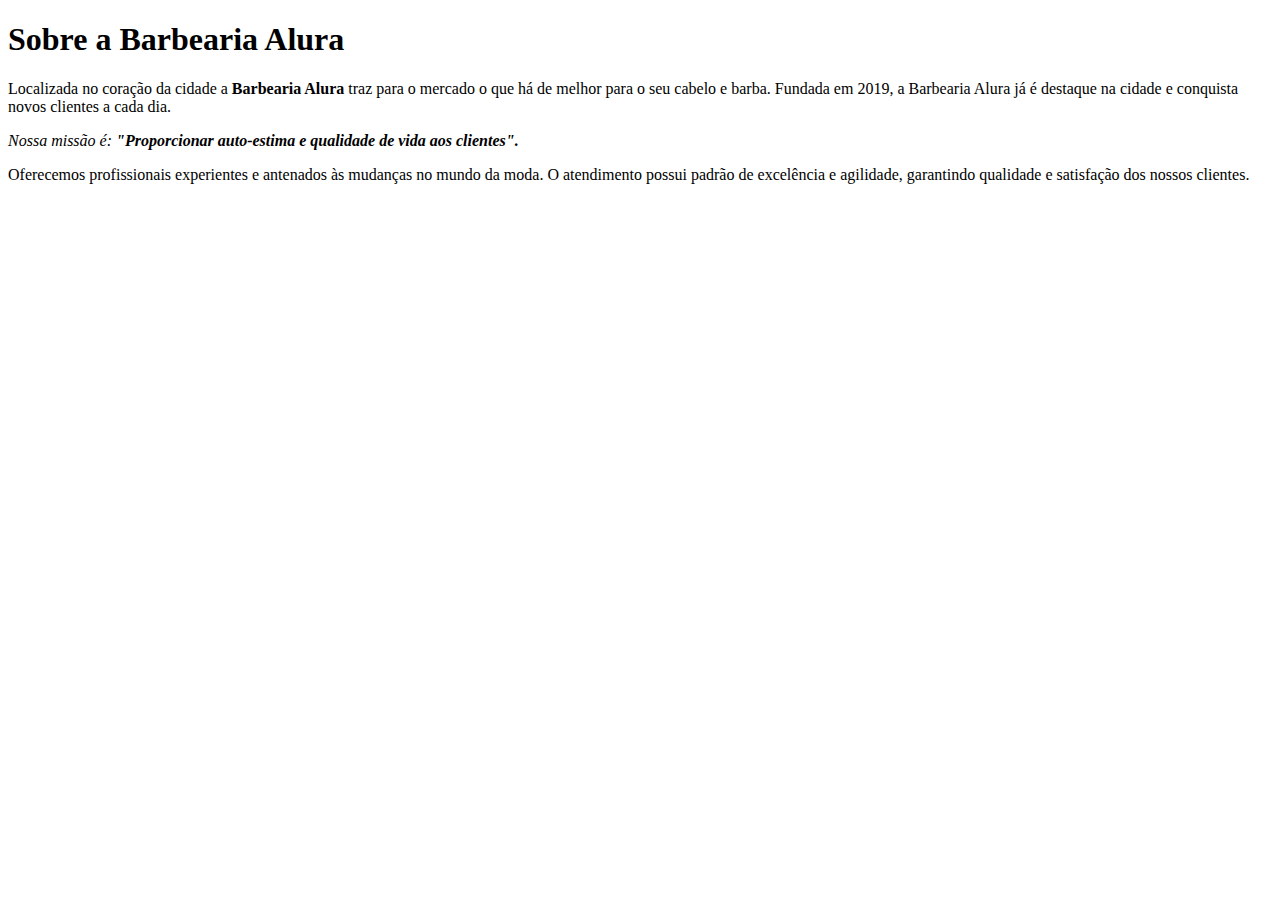
==== index.html @ 858ca33f "Atividades 1 e 2" ====
<!DOCTYPE html>

<html lang="pt-br">

    <head>
        <meta charset="UTF-8" >
        <title>Barberia Alura</title>
    </head>
    
    <body>
        <h1>Sobre a Barbearia Alura</h1>

        <p>Localizada no coração da cidade a <strong>Barbearia Alura</strong> traz para o mercado o que há de melhor para o seu cabelo e barba. Fundada em 2019, a Barbearia Alura já é destaque na cidade e conquista novos clientes a cada dia.</p>

        <p><em>Nossa missão é: <strong>"Proporcionar auto-estima e qualidade de vida aos clientes".</strong></em></p>

        <p>Oferecemos profissionais experientes e antenados às mudanças no mundo da moda. O atendimento possui padrão de excelência e agilidade, garantindo qualidade e satisfação dos nossos clientes.</p>
    </body>

</html>
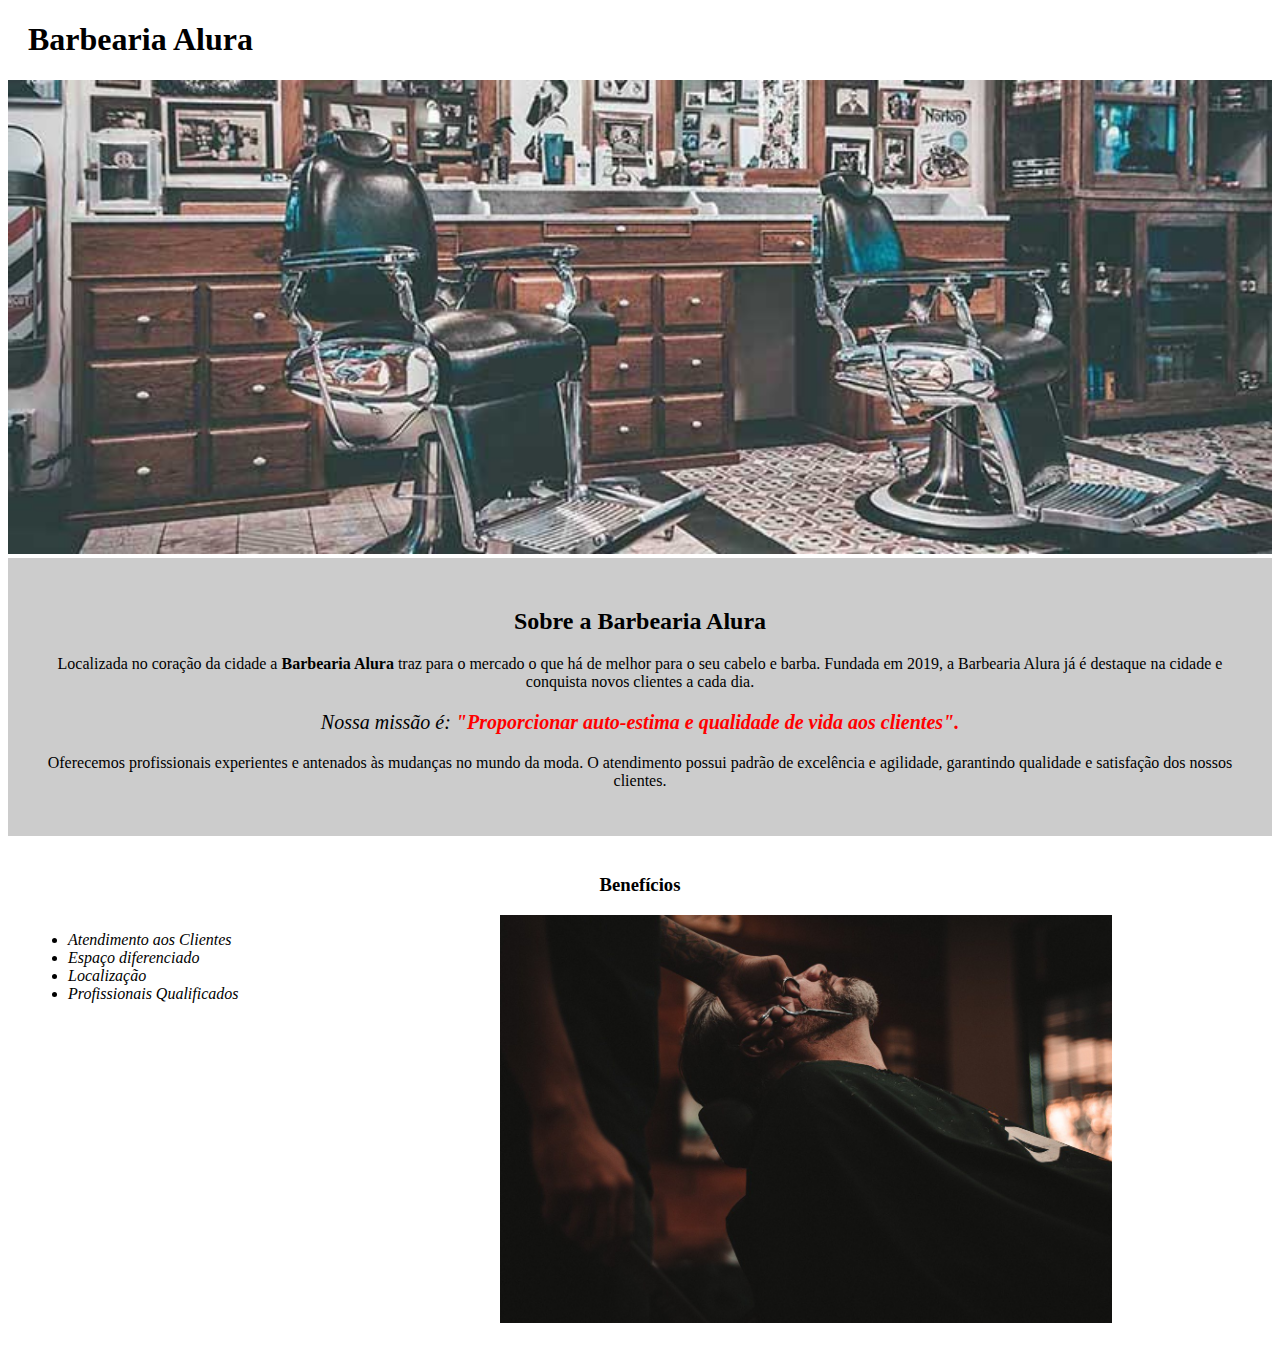
==== commit 6b6616e5: "Curso: "HTML5 e CSS3 parte 1" - FINALIZADO" ====
--- a/index.html
+++ b/index.html
@@ -5,16 +5,37 @@
     <head>
         <meta charset="UTF-8" >
         <title>Barberia Alura</title>
+        <link rel="stylesheet" href="style.css">
     </head>
     
     <body>
-        <h1>Sobre a Barbearia Alura</h1>
+        <header>
+            <h1 class="titulo-principal">Barbearia Alura</h1>
+        </header>
 
-        <p>Localizada no coração da cidade a <strong>Barbearia Alura</strong> traz para o mercado o que há de melhor para o seu cabelo e barba. Fundada em 2019, a Barbearia Alura já é destaque na cidade e conquista novos clientes a cada dia.</p>
+        <img id="banner" src="banner.jpg">  
 
-        <p><em>Nossa missão é: <strong>"Proporcionar auto-estima e qualidade de vida aos clientes".</strong></em></p>
+        <div class="principal">
+            <h2 class="titulo-centralizado">Sobre a Barbearia Alura</h2>
+    
+            <p>Localizada no coração da cidade a <strong>Barbearia Alura</strong> traz para o mercado o que há de melhor para o seu cabelo e barba. Fundada em 2019, a Barbearia Alura já é destaque na cidade e conquista novos clientes a cada dia.</p>
+    
+            <p id="missao"><em>Nossa missão é: <strong>"Proporcionar auto-estima e qualidade de vida aos clientes".</strong></em></p>
+    
+            <p>Oferecemos profissionais experientes e antenados às mudanças no mundo da moda. O atendimento possui padrão de excelência e agilidade, garantindo qualidade e satisfação dos nossos clientes.</p>
+        </div>
 
-        <p>Oferecemos profissionais experientes e antenados às mudanças no mundo da moda. O atendimento possui padrão de excelência e agilidade, garantindo qualidade e satisfação dos nossos clientes.</p>
+        <div class="beneficios">
+            <h3 class="titulo-centralizado">Benefícios</h3>
+            <ul>
+                <li class="itens">Atendimento aos Clientes</li>
+                <li class="itens">Espaço diferenciado</li>
+                <li class="itens">Localização</li>
+                <li class="itens">Profissionais Qualificados</li>
+            </ul>    
+            <img src="beneficios.jpg" class="img_beneficios">
+        </div>
+
     </body>
 
 </html>--- a/style.css
+++ b/style.css
@@ -0,0 +1,52 @@
+body {
+    
+}
+
+#banner {
+    width: 100%;
+}
+
+.principal {
+    background: #CCCCCC;
+    padding: 30px;
+}
+
+.titulo-principal {
+    padding-left: 20px;
+}
+
+.titulo-centralizado {
+    text-align: center;
+}
+
+p {
+    text-align: center;
+}
+
+#missao {
+    font-size: 20px;
+}
+
+em strong {
+    color: red; /* #FF0000 -- rgb(255,0,0) */
+}
+
+.itens {
+    font-style: italic;
+}
+
+.beneficios {
+    background: #FFFFFF;
+    padding: 20px;
+}
+
+ul {
+    display: inline-block;
+    vertical-align: top;
+    width: 20%;
+    margin-right: 15%;
+}
+
+.img_beneficios {
+    width: 50%;
+}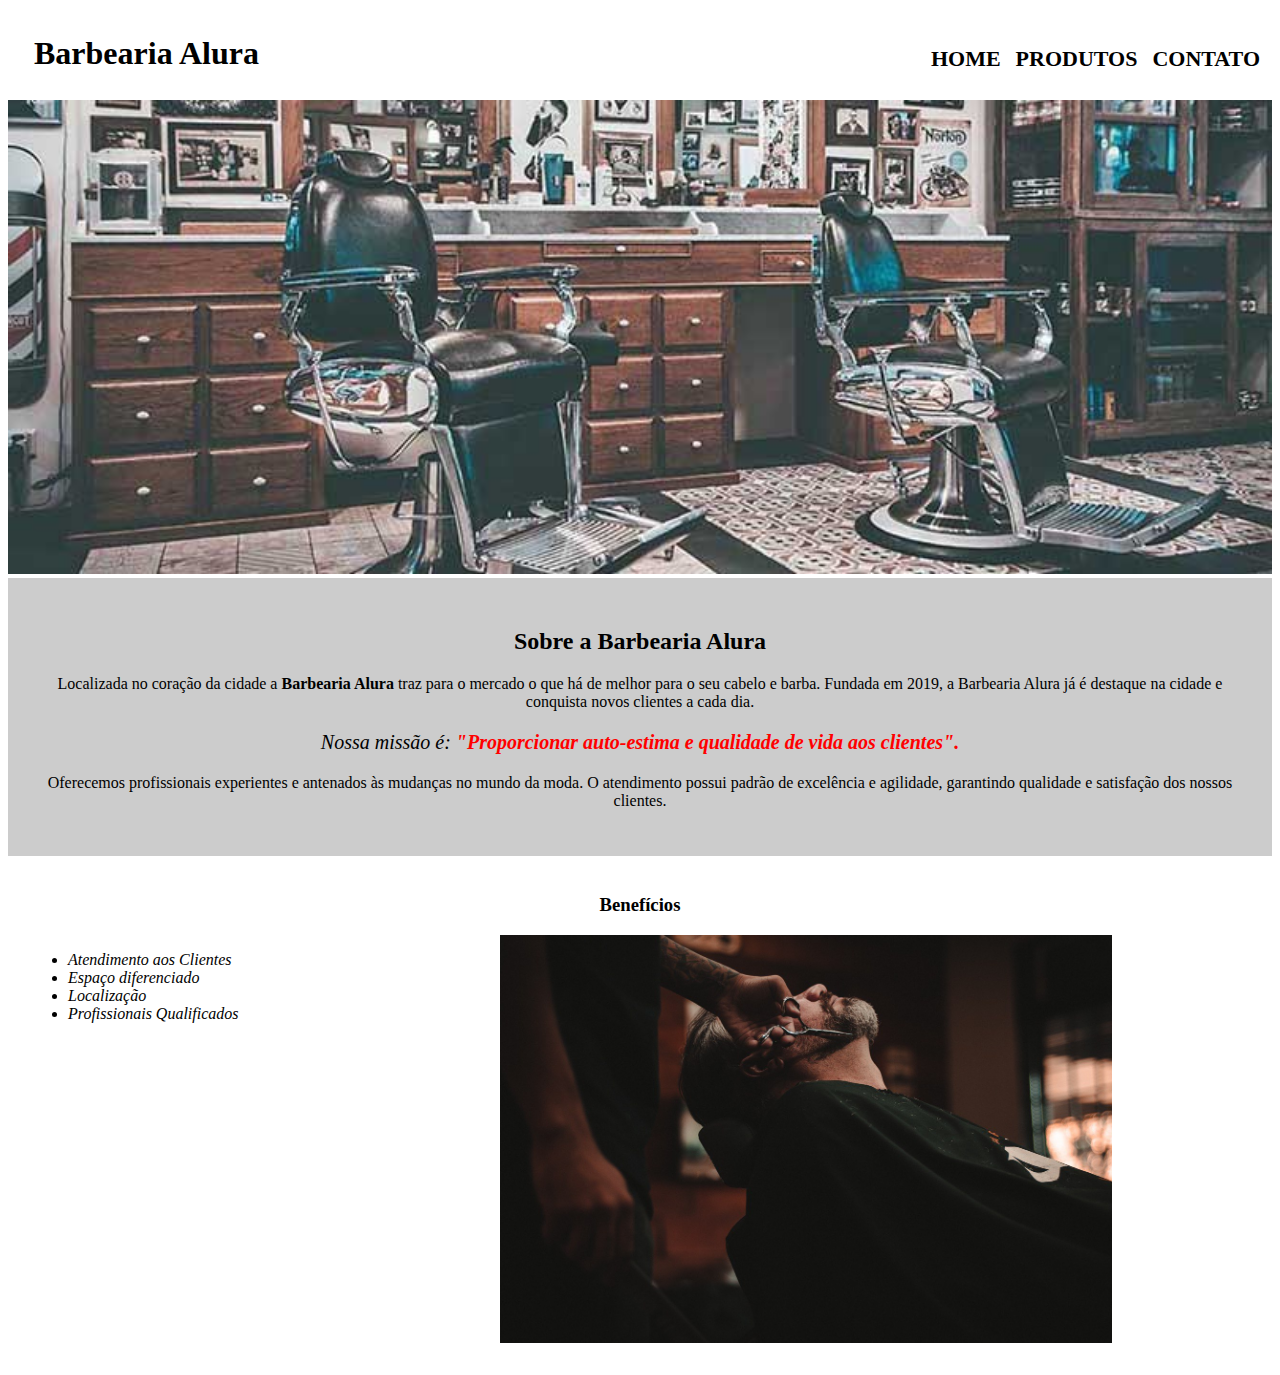
==== commit 94f9a425: "Curso: "HTML5 e CSS3 parte 2" - FINALIZADO" ====
--- a/index.html
+++ b/index.html
@@ -11,6 +11,15 @@
     <body>
         <header>
             <h1 class="titulo-principal">Barbearia Alura</h1>
+            <div class="caixa">
+                <nav>
+                    <ul>
+                        <li><a href="index.html">Home</a></li>
+                        <li><a href="produtos.html">Produtos</a></li>
+                        <li><a href="contato.html">Contato</a></li>
+                    </ul>
+                </nav>
+            </div>
         </header>
 
         <img id="banner" src="banner.jpg">  
--- a/style.css
+++ b/style.css
@@ -1,5 +1,39 @@
+/*
 body {
     
+}
+*/
+header {
+    padding: 6px;
+}
+
+nav {
+    position: absolute;
+    top: 10px;
+    right: 0;
+}
+
+nav ul {
+    display: flex;
+    padding: 20px;
+}
+
+nav li {
+    display: inline;
+    margin: 0 0 0 15px;
+}
+
+nav a {
+    text-transform: uppercase;
+    color: black;
+    font-weight: bold;
+    font-size: 22px;
+    text-decoration: none;
+}
+
+nav a:hover {
+    color: #C78C19;
+    text-decoration: underline;
 }
 
 #banner {
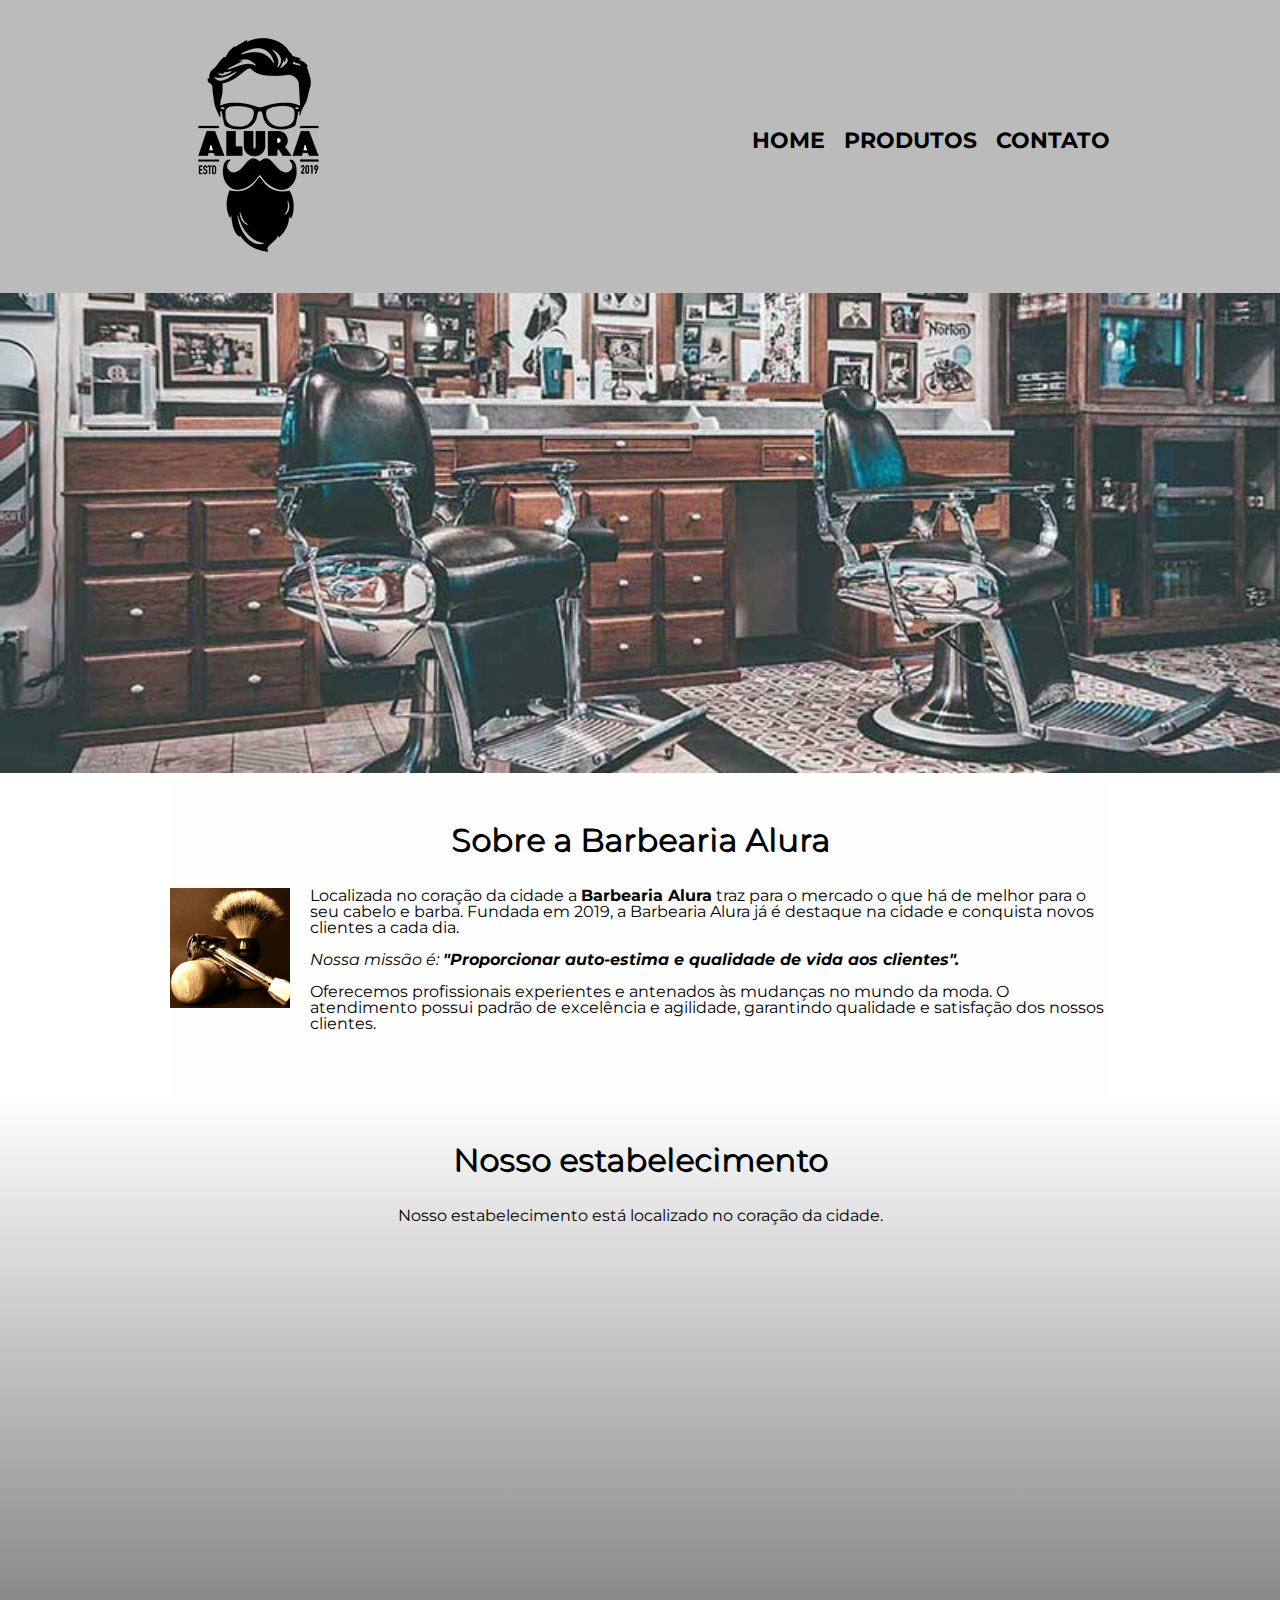
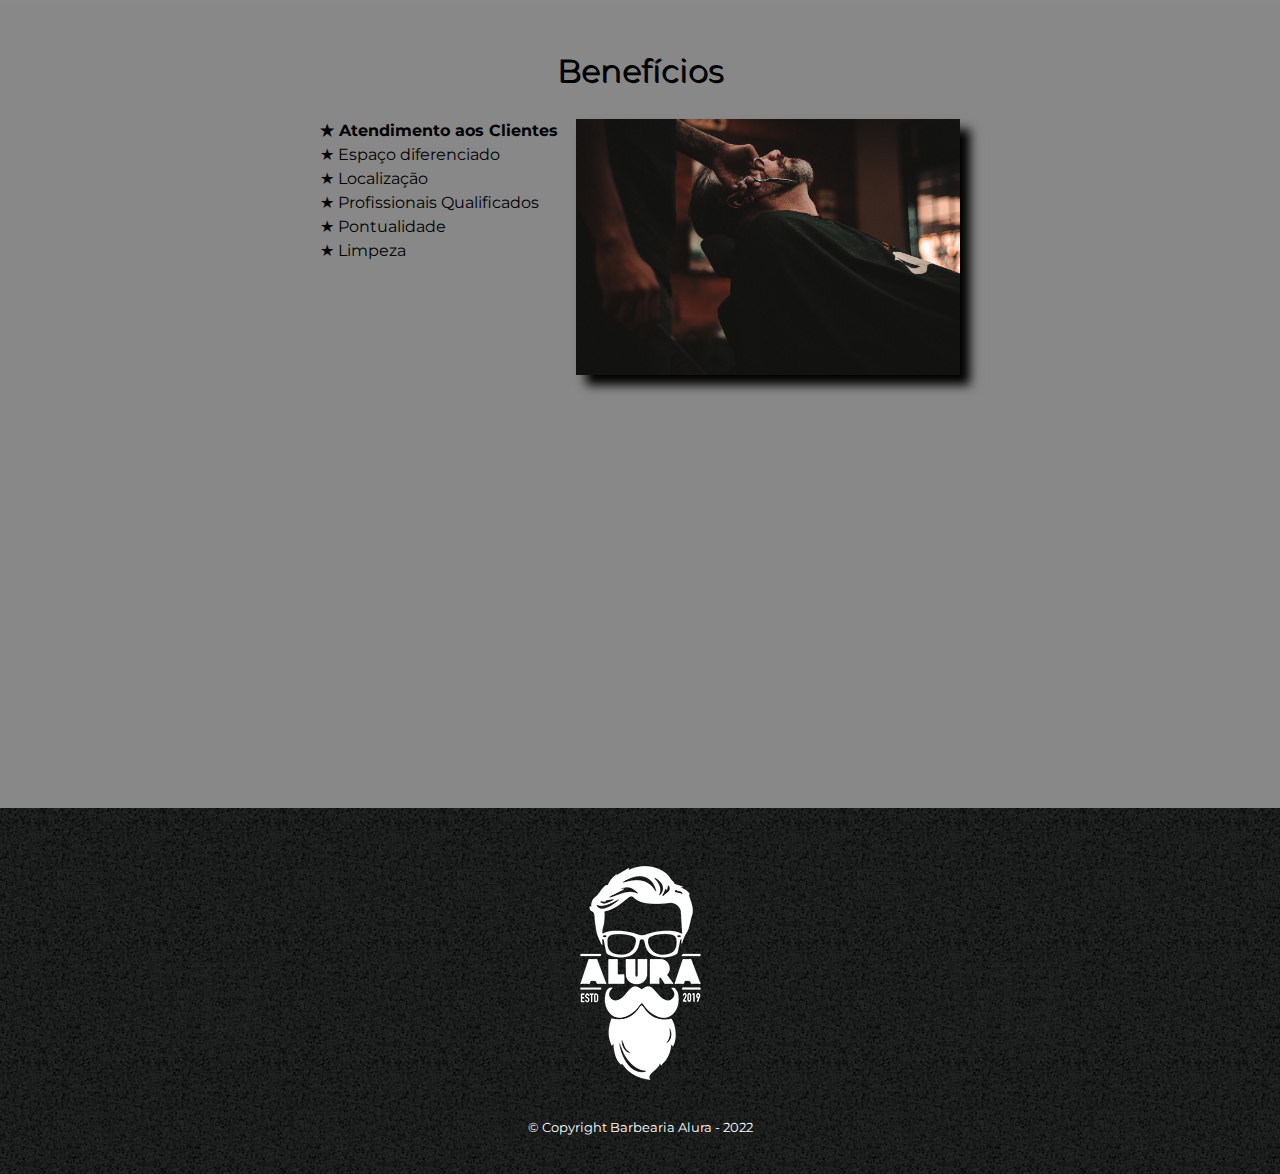
==== commit 366ef6ec: "Curso: "HTML5 e CSS3" - FINALIZADO" ====
--- a/index.html
+++ b/index.html
@@ -4,14 +4,18 @@
 
     <head>
         <meta charset="UTF-8" >
+        <meta name="viewport" content="width=device-width">
         <title>Barberia Alura</title>
+        <link rel="stylesheet" href="reset.css">  <!-- O reset tem que ser chamado primeiro, para primeiro resetar e depois inserir o estilo que será criado -->
         <link rel="stylesheet" href="style.css">
+        <link href="https://fonts.googleapis.com/css?family=Montserrat&display=swap" rel="stylesheet">
     </head>
     
     <body>
         <header>
-            <h1 class="titulo-principal">Barbearia Alura</h1>
             <div class="caixa">
+                <h1> <img src="logo.png" alt="Logo da Barbearia Alura"> </h1>
+
                 <nav>
                     <ul>
                         <li><a href="index.html">Home</a></li>
@@ -22,29 +26,54 @@
             </div>
         </header>
 
-        <img id="banner" src="banner.jpg">  
+        <img class="banner" src="banner.jpg">  
 
-        <div class="principal">
-            <h2 class="titulo-centralizado">Sobre a Barbearia Alura</h2>
+        <main>
+            <section class="principal">
+                <h2 class="titulo-principal">Sobre a Barbearia Alura</h2>
+
+                <img class="utensilios" src="utensilios.jpg" alt="Utensilios de um barbeiro">
+        
+                <p>Localizada no coração da cidade a <strong>Barbearia Alura</strong> traz para o mercado o que há de melhor para o seu cabelo e barba. Fundada em 2019, a Barbearia Alura já é destaque na cidade e conquista novos clientes a cada dia.</p>
+        
+                <p id="missao"><em>Nossa missão é: <strong>"Proporcionar auto-estima e qualidade de vida aos clientes".</strong></em></p>
+        
+                <p>Oferecemos profissionais experientes e antenados às mudanças no mundo da moda. O atendimento possui padrão de excelência e agilidade, garantindo qualidade e satisfação dos nossos clientes.</p>
+            </section>
+
+            <section class="mapa">
+                <h3 class="titulo-principal">Nosso estabelecimento</h3>
+                <p>Nosso estabelecimento está localizado no coração da cidade.</p>
+
+                <div class="mapa-conteudo">
+                    <iframe src="https://www.google.com/maps/embed?pb=!1m18!1m12!1m3!1d3688.906974397975!2d-47.5492874651123!3d-22.39486409999999!2m3!1f0!2f0!3f0!3m2!1i1024!2i768!4f13.1!3m3!1m2!1s0x94c7da5f1dee207b%3A0x31ef5bc5c43132e8!2sUniversidade%20Estadual%20Paulista%20J%C3%BAlio%20de%20Mesquita%20Filho!5e0!3m2!1spt-BR!2sbr!4v1660836203738!5m2!1spt-BR!2sbr" width="100%" height="300" style="border:0;" allowfullscreen="" loading="lazy" referrerpolicy="no-referrer-when-downgrade"></iframe>
+                </div>
+            </section>
     
-            <p>Localizada no coração da cidade a <strong>Barbearia Alura</strong> traz para o mercado o que há de melhor para o seu cabelo e barba. Fundada em 2019, a Barbearia Alura já é destaque na cidade e conquista novos clientes a cada dia.</p>
-    
-            <p id="missao"><em>Nossa missão é: <strong>"Proporcionar auto-estima e qualidade de vida aos clientes".</strong></em></p>
-    
-            <p>Oferecemos profissionais experientes e antenados às mudanças no mundo da moda. O atendimento possui padrão de excelência e agilidade, garantindo qualidade e satisfação dos nossos clientes.</p>
-        </div>
+            <section class="beneficios">
+                <h3 class="titulo-principal">Benefícios</h3>
 
-        <div class="beneficios">
-            <h3 class="titulo-centralizado">Benefícios</h3>
-            <ul>
-                <li class="itens">Atendimento aos Clientes</li>
-                <li class="itens">Espaço diferenciado</li>
-                <li class="itens">Localização</li>
-                <li class="itens">Profissionais Qualificados</li>
-            </ul>    
-            <img src="beneficios.jpg" class="img_beneficios">
-        </div>
+                <div class="conteudo-beneficios">
+                    <ul class="lista-beneficios">
+                        <li class="itens">Atendimento aos Clientes</li>
+                        <li class="itens">Espaço diferenciado</li>
+                        <li class="itens">Localização</li>
+                        <li class="itens">Profissionais Qualificados</li>
+                        <li class="itens">Pontualidade</li>
+                        <li class="itens">Limpeza</li>
+                    </ul><img src="beneficios.jpg" class="img_beneficios">
+                </div>
 
+                <div class="video">
+                    <iframe width="100%" height="315" src="https://www.youtube.com/embed/wcVVXUV0YUY" frameborder="0" allow="accelerometer; autoplay; encrypted-media; gyroscope; picture-in-picture" allowfullscreen></iframe>
+                </div>
+                </section>
+        </main>
     </body>
 
+    <footer>
+        <img src="logo-branco.png">
+        <p class="copyright">&copy; Copyright Barbearia Alura - 2022</p>
+    </footer>
+
 </html>--- a/style.css
+++ b/style.css
@@ -1,22 +1,24 @@
-/*
 body {
-    
-}
-*/
+    font-family: 'Montserrat', sans-serif;
+}
+
 header {
-    padding: 6px;
+    background: #BBBBBB;
+    padding: 20px;
+}
+
+.caixa {
+    position: relative;
+    width: 940px;
+    margin: 0 auto;
 }
 
 nav {
     position: absolute;
-    top: 10px;
+    top: 110px;
     right: 0;
 }
 
-nav ul {
-    display: flex;
-    padding: 20px;
-}
 
 nav li {
     display: inline;
@@ -36,51 +38,239 @@
     text-decoration: underline;
 }
 
-#banner {
+.produtos {
+    width: 940px;
+    margin: 0 auto;
+    padding: 50px 0;
+}
+
+.produtos li{
+    display: inline-block;
+    text-align: center;
+    width: 30%;
+    vertical-align: top;
+    margin: 0 1.5%;
+    padding: 30px 20px;
+    box-sizing: border-box;
+    border-color: #000000;
+    border-width: 2px;
+    border-style: solid;
+    /* border: 2px solid #000000 ;*/
+    border-radius: 10px;
+}
+
+.produtos li:hover {
+    border-color: #C78C19;
+}
+
+.produtos li:active {
+    border-color: #088C19;
+}
+
+.produtos li:hover h2 {
+    font-size: 34px;
+}
+
+.produtos h2 {
+    font-size: 30px;
+    font-weight: bold;
+}
+
+.produto-descricao {
+    font-size: 18px;
+}
+
+.produto-preco {
+    font-size: 22px;
+    font-weight: bold;
+    margin-top: 10px;
+}
+
+footer {
+    text-align: center;
+    background: url(bg.jpg);
+    padding: 40px 0;
+}
+
+.copyright {
+    color: #FFFFFF;
+    font-size: 13px;
+    margin-top: 20px;
+}
+
+form {
+    margin: 40px 0;
+}
+
+form label, form legend {
+    display: block;
+    font-size: 20px;
+    margin-bottom: 10px;
+}
+
+.input-padrao {
+    display: block;
+    margin-bottom: 20px;
+    padding: 10px 25px;
+    width: 50%;
+}
+
+.checkbox {
+    margin-top: 20px;
+    margin-bottom: 20px;
+}
+
+.radio-checkbox {
+    margin-bottom: 20px;
+}
+
+.enviar {
+    width: 40%;
+    padding: 15px 0;
+    background: orange;
+    color: white;
+    font-weight: bold;
+    font-size: 18px;
+    border: none;
+    border-radius: 5px;
+    transition: 1s all;
+    cursor: pointer;
+}
+
+.enviar:hover {
+    background: darkorange;
+    transform: scale(1.2);
+}
+
+table {
+    margin-top: 20px;
+    margin-bottom: 40px;
+}
+
+thead {
+    background: #555555;
+    color: white;
+    font-weight: bold;
+}
+
+td, th {
+    border: 1px solid #000000;
+    padding: 8px 15px;
+}
+
+/* css da pagina inicial */
+.banner {
     width: 100%;
 }
 
+.titulo-principal {
+    text-align: center;
+    font-size: 2em;
+    margin-bottom: 1em;
+    clear: left;
+    text-shadow: 1px 1px #000000;
+}
+
 .principal {
-    background: #CCCCCC;
-    padding: 30px;
-}
-
-.titulo-principal {
-    padding-left: 20px;
-}
-
-.titulo-centralizado {
-    text-align: center;
-}
-
-p {
-    text-align: center;
-}
-
-#missao {
-    font-size: 20px;
-}
-
-em strong {
-    color: red; /* #FF0000 -- rgb(255,0,0) */
-}
-
-.itens {
+    padding: 3em 0;
+    background: #FEFEFE;
+    width: 940px;
+    margin: 0 auto;
+}
+
+.principal p {
+    margin-bottom: 1em;
+}
+
+.principal strong {
+    font-weight: bold;
+}
+
+.principal em {
     font-style: italic;
 }
 
+.utensilios {
+    width: 120px;
+    float: left;
+    margin-bottom: 20px;
+    margin-right: 20px;
+}
+
+.mapa {
+    padding: 3em 0;
+    background: linear-gradient(#FEFEFE, #888888); 
+}
+
+.mapa-conteudo {
+    width: 940px;
+    margin: 0 auto;
+}
+
+.mapa p {
+    margin-bottom: 2em;
+    text-align: center;
+}
+
 .beneficios {
-    background: #FFFFFF;
-    padding: 20px;
-}
-
-ul {
+    padding: 3em 0;
+    background: #888888;
+}
+
+.conteudo-beneficios {
+    width: 640px;
+    margin: 0 auto;
+}
+
+.lista-beneficios {
+    width: 40%;
     display: inline-block;
     vertical-align: top;
-    width: 20%;
-    margin-right: 15%;
+}
+
+.itens:before {
+    content: "★ ";
+}
+
+.itens {
+    line-height: 1.5;
+}
+
+.itens:first-child {
+    font-weight: bold;
 }
 
 .img_beneficios {
-    width: 50%;
+    width: 60%;
+    opacity: 1;
+    transition: 400ms;
+    box-shadow: 10px 10px 10px 0 #000000;
+}
+
+.img_beneficios:hover {
+    opacity: 0.3;
+}
+
+
+.video {
+    width: 560px;
+    margin: 2em auto;
+}
+
+@media screen and (max-width: 480px) {
+    .caixa, .principal, .conteudo-beneficios, .mapa-conteudo, .video{
+        width: auto;
+    }
+
+    h1 {
+        text-align: center;
+    }
+
+    nav {
+        position: static;
+    }
+
+    .lista-beneficios, .img_beneficios {
+        width: 100%;
+    }
 }